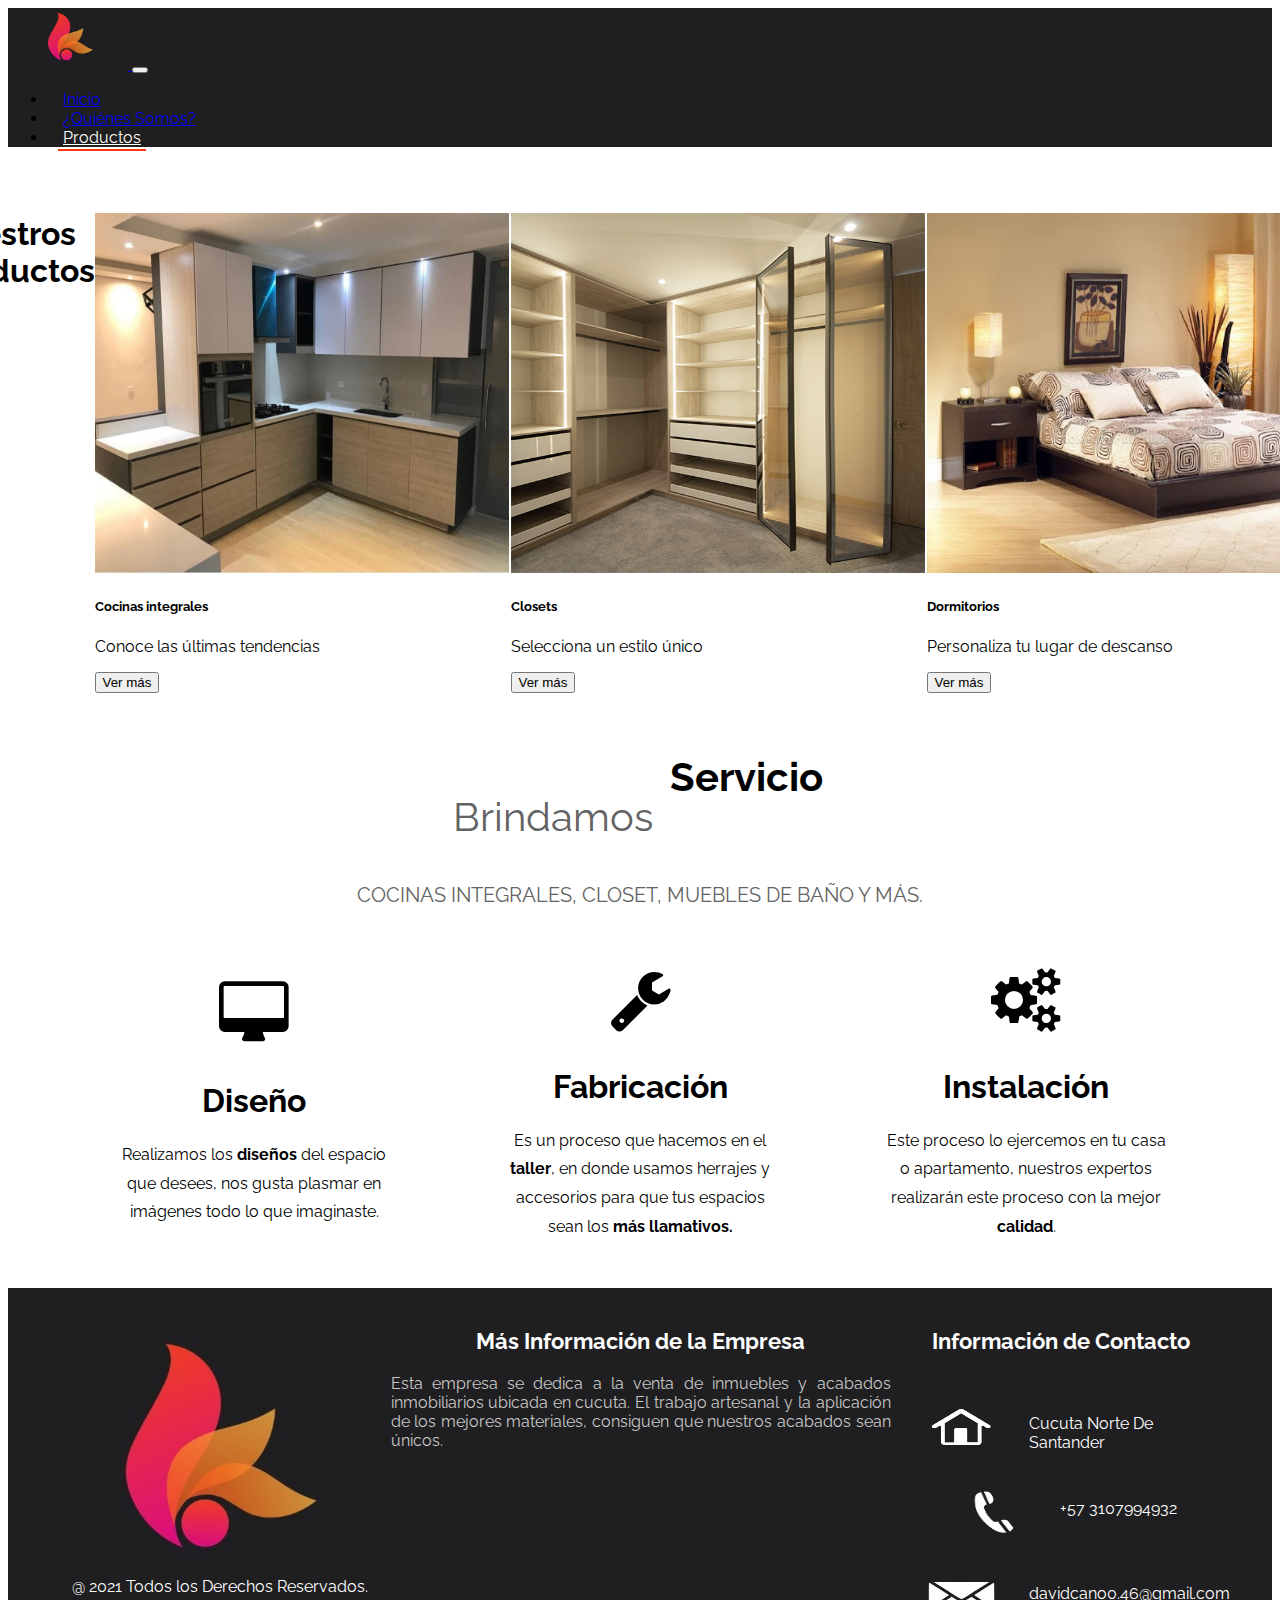
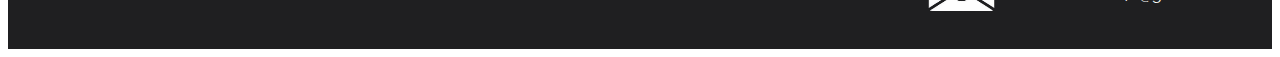
==== productos.html @ 987b0c06 "Se arregla footer y se agrega página de productos" ====
<!doctype html>
<html lang="en">

<head>
    <!-- Required meta tags -->
    <meta charset="utf-8">
    <meta name="viewport" content="width=device-width, initial-scale=1">

    <!-- Bootstrap CSS -->
    <link href="https://cdn.jsdelivr.net/npm/bootstrap@5.1.1/dist/css/bootstrap.min.css" rel="stylesheet" integrity="sha384-F3w7mX95PdgyTmZZMECAngseQB83DfGTowi0iMjiWaeVhAn4FJkqJByhZMI3AhiU" crossorigin="anonymous">

    <title>Productos</title>
    <link href="https://fonts.googleapis.com/css2?family=Raleway:wght@100;300;600;700;800&display=swap" rel="stylesheet">
    <link rel="stylesheet" href="https://cdnjs.cloudflare.com/ajax/libs/font-awesome/4.7.0/css/font-awesome.min.css">
    <link rel="stylesheet" href="estilos1.css">
</head>

<body>
    <!--Header-->
    <nav class="navbar navbar-expand-lg navbar-dark bg-dark2">
        <div class="container-fluid">
            <a class="navbar-brand" href="#">
                <img src="./imagenes_proyecto/logo_pagina.jpg" alt="Decoraciones S.A Logo">
            </a>
            <button class="navbar-toggler" type="button" data-bs-toggle="collapse" data-bs-target="#navbarSupportedContent" aria-controls="navbarSupportedContent" aria-expanded="false" aria-label="Toggle navigation">
                <span class="navbar-toggler-icon"></span>
            </button>
            <div class="collapse navbar-collapse" id="navbarSupportedContent">
                <ul class="navbar-nav me-auto mb-2 mb-lg-0">
                    <li class="nav-item">
                        <a class="nav-link" aria-current="page" href="index.html">Inicio</a>
                    </li>
                    <li class="nav-item">
                        <a class="nav-link" aria-current="page" href="quienesosmos.html">¿Quiénes Somos?</a>
                    </li>
                    <li class="nav-item">
                        <a class="nav-link active" aria-current="page" href="productos.html">Productos</a>
                    </li>
                </ul>
            </div>
        </div>
    </nav>

    <!--Slider-->

    <main id="main">
        <div class="container">
            <div class="row text-center">
                <div>
                    <h1>Nuestros productos</h1>
                </div>
                <div class="col">
                    <div class="card" style="width: 26rem" ;>
                        <img id="imagen_producto_1" src="./imagenes_proyecto/product_1.jpg" class="card-img-top" alt="...">
                        <div class="card-body">
                            <h5 class="card-title">Cocinas integrales</h5>
                            <p class="card-text">Conoce las últimas tendencias</p>
                            <button type="button" class="btn btn-primary">Ver más</button>
                        </div>
                    </div>

                </div>

                <div class="col">
                    <div class="card" style="width: 26rem;">
                        <img id="imagen_producto_2" src="./imagenes_proyecto/product_2.jpg" class="card-img-top" alt="...">
                        <div class="card-body">
                            <h5 class="card-title">Closets</h5>
                            <p class="card-text">Selecciona un estilo único</p>
                            <button type="button" class="btn btn-primary">Ver más</button>
                        </div>
                    </div>
                </div>

                <div class="col">
                    <div class="card" style="width: 26rem;">
                        <img id="imagen_producto_3" src="./imagenes_proyecto/product_3.jpg" class="card-img-top" alt="...">
                        <div class="card-body">
                            <h5 class="card-title">Dormitorios</h5>
                            <p class="card-text">Personaliza tu lugar de descanso</p>
                            <button type="button" class="btn btn-primary">Ver más</button>
                        </div>
                    </div>
                </div>

            </div>
        </div>
    </main>

    <!--Servicios-->
    <div id="titulo-servicios" class="container">
        <div class="titulo-dinamico ">
            <p>Brindamos</p>
            <b>
                <div class="dinamico">
                    Servicio<br />
                    Calidad<br />
                    Garantía
                </div>
            </b> <br>
        </div>
        <p class="productos">Cocinas integrales, closet, muebles de baño y más.</p>
    </div>


    <div id="servicios" class="container">
        <div class="card-p">
            <i class="fa fa-desktop" style="font-size:65px"></i>
            <h1>Diseño</h1>
            <p>Realizamos los <b>diseños</b> del espacio que desees, nos gusta plasmar en imágenes todo lo que imaginaste.</p>
        </div>
        <div class="card-p">
            <i class="fa fa-wrench" style="font-size:65px"></i>
            <h1>Fabricación</h1>
            <p>Es un proceso que hacemos en el <b>taller</b>, en donde usamos herrajes y accesorios para que tus espacios sean los <b>más llamativos.</b> </p>
        </div>
        <div class="card-p">
            <i class="fa fa-cogs" style="font-size:65px"></i>
            <h1>Instalación</h1>
            <p>Este proceso lo ejercemos en tu casa o apartamento, nuestros expertos realizarán este proceso con la mejor <b>calidad</b>. </p>
        </div>
    </div>




    <script src="https://cdn.jsdelivr.net/npm/bootstrap@5.1.1/dist/js/bootstrap.bundle.min.js" integrity="sha384-/bQdsTh/da6pkI1MST/rWKFNjaCP5gBSY4sEBT38Q/9RBh9AH40zEOg7Hlq2THRZ" crossorigin="anonymous"></script>


</body>

</html>
<!doctype html>
<html lang="en">

<head>
    <meta charset="utf-8">
    <title>footer</title>
</head>

<body>

    <footer>
        <div class="container-footer-all">
            <div class="container-body">
                <div class="colum1">
                    <div class="row1">
                        <img width="200px" src="./imagenes_proyecto/logo_pagina2.jpg" />
                    </div> <br>
                    <div class="container_footer">
                        <div class="copyright">
                            @ 2021 Todos los Derechos Reservados.
                        </div>

                    </div>
                </div>

                <div class="colum2">

                    <h1>Más Información de la Empresa</h1>
                    <p>
                        Esta empresa se dedica a la venta de inmuebles y acabados inmobiliarios ubicada en cucuta. El trabajo artesanal y la aplicación de los mejores materiales, consiguen que nuestros acabados sean únicos.
                    </p>

                </div>
                <div class="colum3">
                    <h1>Información de Contacto</h1>
                    <div class="row">
                        <img src="./imagenes_proyecto/icon_vivienda.jpg" />
                        <label>Cucuta Norte De Santander</label>
                    </div>

                    <div class="row">
                        <img src="./imagenes_proyecto/icon_telefono.jpg" />
                        <label>+57 3107994932</label>
                    </div>

                    <div class="row">
                        <img src="./imagenes_proyecto/icon_correo.jpg" />
                        <label>davidcano0.46@gmail.com</label>
                    </div>

                </div>

            </div>

    </footer>

</body>

</html>
---- estilos1.css ----
/*
.container {
    background-color: blueviolet;

}

.row{
    border: 20px solid black;
}*/

body {
    font-family: 'Raleway', sans-serif;
}

#footer {
    background-color: #273b47;
}

#footer a {
    color: #fff;
    text-decoration: none;
}

.container-fluid img {
    width: 120px;
}

.img-slider {
    filter: brightness(0.5);
}

.bg-dark2 {
    --bs-bg-opacity: 1;
    background-color: #1f1f1f;
}

.navbar-dark .navbar-nav .nav-link {
    /* border-top: 2px solid transparent; */
    border-bottom: 2px solid transparent;
    transition: 0.5s ease-out;
    padding: 2px 5px;
    margin: 0px 10px;
}

.navbar-dark .navbar-nav .nav-link.active,
.navbar-dark .navbar-nav .show>.nav-link,
.navbar-dark .navbar-nav .nav-link:hover {
    color: #fff;
    /* border-top: 2px solid #ff3717; */
    border-bottom: 2px solid #ff3717;
}

.btn-outline-white {
    border: 1px solid white;
    color: white;
    transition: 0.5s;
    margin-bottom: 20px;
}

.btn-outline-white:hover {
    color: white;
    background-color: #1f1f1fb5;
}

.btn:focus {
    box-shadow: none;
}

.container {
    padding: 30px 0px;
}

#servicios {
    display: flex;
    justify-content: space-evenly;
    align-items: center;
    flex-wrap: wrap;
}

.card-p {
    width: 280px;
    text-align: center;
}

.card-p i {
    padding-bottom: 15px;
}

.card-p p {
    line-height: 180%;
}

.titulo-dinamico {
    font-size: 40px;
    text-align: center;
    display: flex;
    justify-content: center;
    flex-wrap: wrap;
    align-content: center;
    color: rgb(99, 99, 99);
}

#titulo-servicios .productos {
    font-size: 20px;
    text-align: center;
    color: rgb(99, 99, 99);
    margin: 0px;
    text-transform: uppercase;
}

.titulo-dinamico p {
    height: 50px;
    text-align: center;
    float: left;
    margin-right: 0.3em;
}

.titulo-dinamico b {
    float: left;
    overflow: hidden;
    position: relative;
    height: 50px;
}

.titulo-dinamico .dinamico {
    display: inline-block;
    color: #000000;
    position: relative;
    white-space: nowrap;
    top: 0;
    left: 0;
    /*animation*/
    -webkit-animation: move 4s;
    animation: move 4s;
    /*animation-iteration-count*/
    -webkit-animation-iteration-count: infinite;
    animation-iteration-count: infinite;
    /*animation-delay*/
}

@keyframes move {
    0% {
        top: 0px;
    }
    20% {
        top: -60px;
    }
    40% {
        top: -120px;
    }
}


/*footer*/

footer {
    width: 100%;
    background: #1F1F21;
    color: white;
}

.container-footer-all {
    width: 100%;
    max-width: 1200px;
    margin: auto;
}

.container-body {
    display: flex;
    flex-wrap: wrap;
    justify-content: space-around;
    align-content: center;
    padding: 20px;
}

.colum1 {
    max-width: 500px;
    display: flex;
    flex-direction: column;
    align-items: center;
    justify-content: center;
    align-content: center;
}

.colum1.row img {
    width: 1400px;
    height: 900px;
}

.colum2 {
    max-width: 500px;
    font-size: 22px;
}

.colum2 h1,
.colum2 h1,
.colum3 h1 {
    font-size: 22px;
    margin: 20px 0px;
    text-align: center;
}

.colum2 p {
    font-size: 16px;
    color: #C7C7C7;
    text-align: justify;
}

.colum3 {
    max-width: 500px;
}

.row {
    display: flex;
    justify-content: center;
    align-content: center;
}

.row1 {
    display: flex;
    align-content: center;
    justify-content: center;
}

.row img {
    margin-top: 20px;
    width: 95px;
    height: 65px;
}

.row label {
    margin-top: 40px;
    margin-left: 20px;
    max-width: 180px;
}

#imagen_producto_1 {
    width: 414px;
    height: 360px;
}

#imagen_producto_2 {
    width: 414px;
    height: 360px;
}

#imagen_producto_3 {
    width: 414px;
    height: 360px;
}

@media screen and (max-width: 1210px) {
    .container-body {
        flex-direction: column;
    }
}
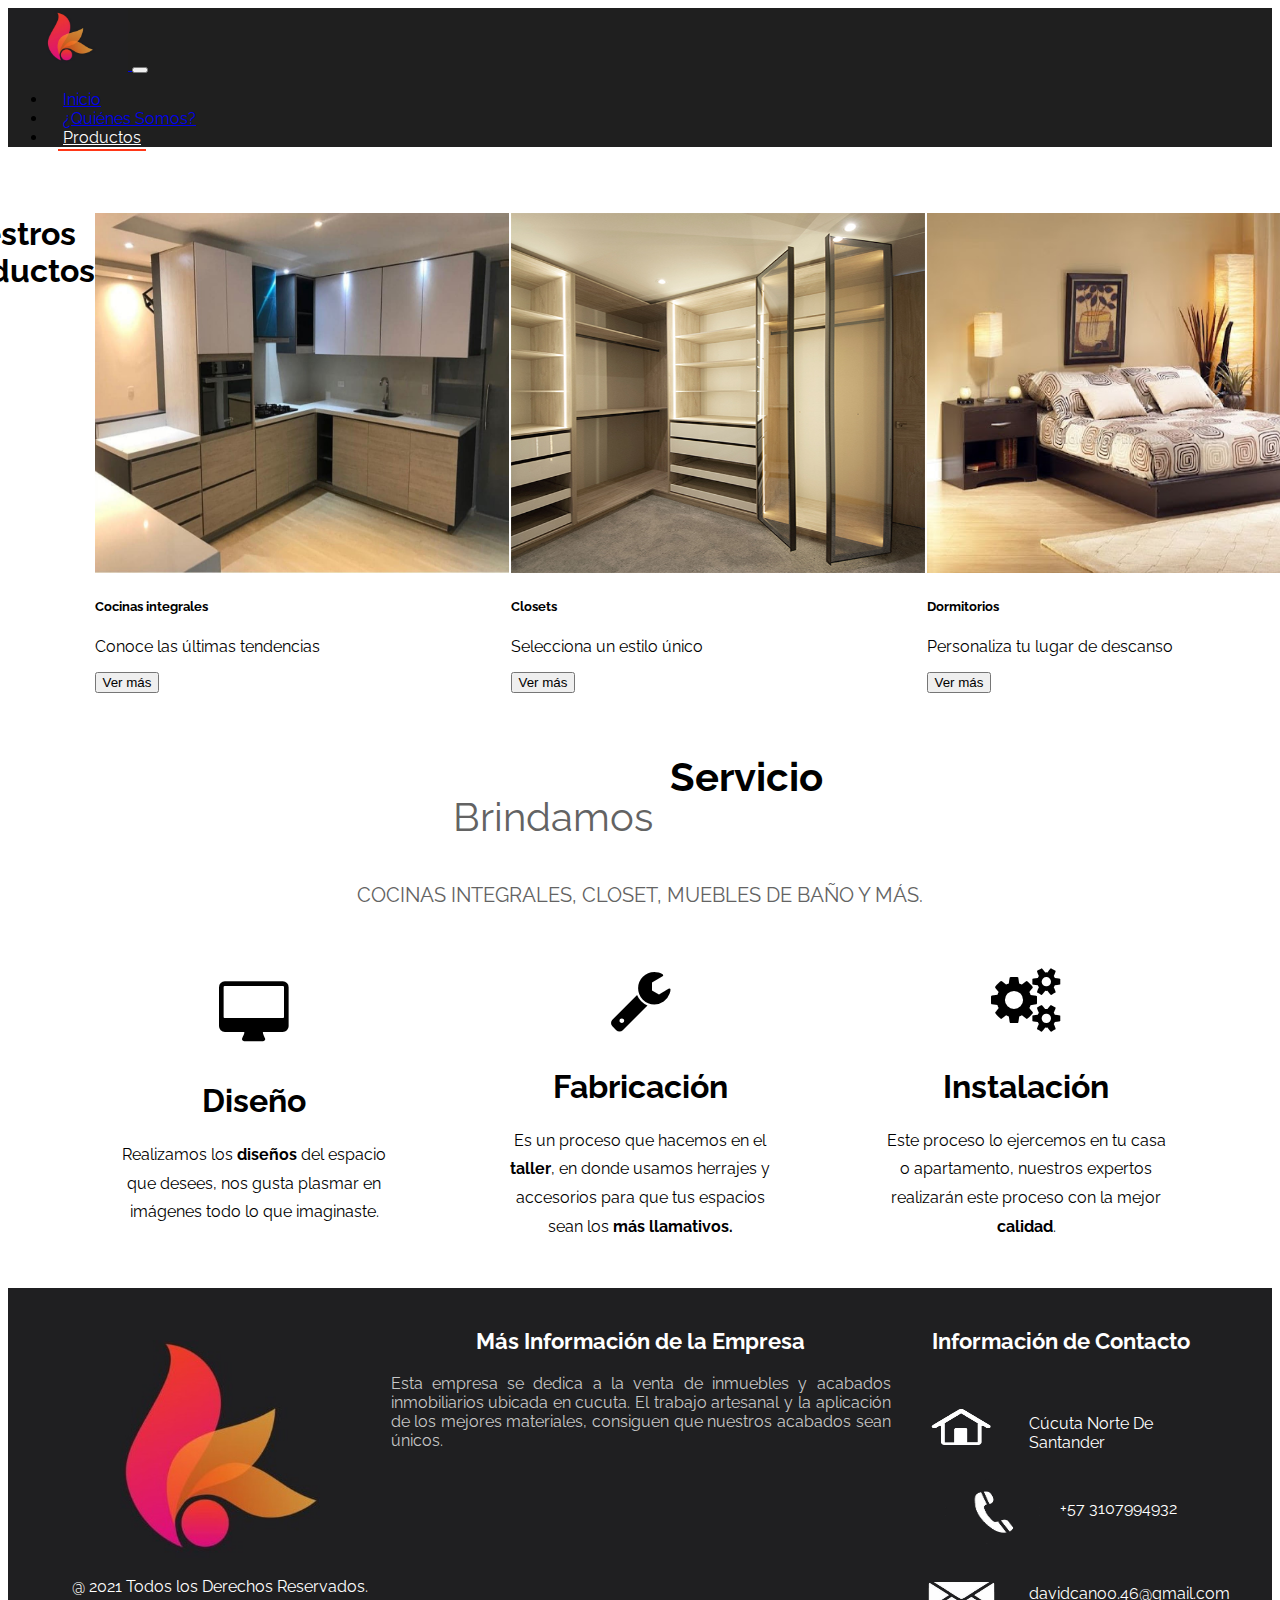
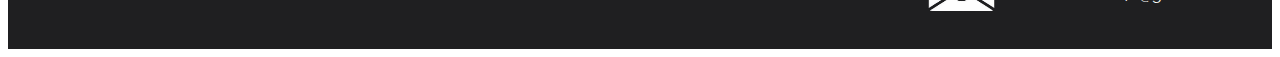
==== commit 62d9de97: "Creación de enlaces a logo" ====
--- a/productos.html
+++ b/productos.html
@@ -8,7 +8,7 @@
 
     <!-- Bootstrap CSS -->
     <link href="https://cdn.jsdelivr.net/npm/bootstrap@5.1.1/dist/css/bootstrap.min.css" rel="stylesheet" integrity="sha384-F3w7mX95PdgyTmZZMECAngseQB83DfGTowi0iMjiWaeVhAn4FJkqJByhZMI3AhiU" crossorigin="anonymous">
-
+    <script src="https://cdn.jsdelivr.net/npm/bootstrap@5.1.1/dist/js/bootstrap.bundle.min.js" integrity="sha384-/bQdsTh/da6pkI1MST/rWKFNjaCP5gBSY4sEBT38Q/9RBh9AH40zEOg7Hlq2THRZ" crossorigin="anonymous"></script>
     <title>Productos</title>
     <link href="https://fonts.googleapis.com/css2?family=Raleway:wght@100;300;600;700;800&display=swap" rel="stylesheet">
     <link rel="stylesheet" href="https://cdnjs.cloudflare.com/ajax/libs/font-awesome/4.7.0/css/font-awesome.min.css">
@@ -19,7 +19,7 @@
     <!--Header-->
     <nav class="navbar navbar-expand-lg navbar-dark bg-dark2">
         <div class="container-fluid">
-            <a class="navbar-brand" href="#">
+            <a class="navbar-brand" href="index.html">
                 <img src="./imagenes_proyecto/logo_pagina.jpg" alt="Decoraciones S.A Logo">
             </a>
             <button class="navbar-toggler" type="button" data-bs-toggle="collapse" data-bs-target="#navbarSupportedContent" aria-controls="navbarSupportedContent" aria-expanded="false" aria-label="Toggle navigation">
@@ -121,25 +121,6 @@
         </div>
     </div>
 
-
-
-
-    <script src="https://cdn.jsdelivr.net/npm/bootstrap@5.1.1/dist/js/bootstrap.bundle.min.js" integrity="sha384-/bQdsTh/da6pkI1MST/rWKFNjaCP5gBSY4sEBT38Q/9RBh9AH40zEOg7Hlq2THRZ" crossorigin="anonymous"></script>
-
-
-</body>
-
-</html>
-<!doctype html>
-<html lang="en">
-
-<head>
-    <meta charset="utf-8">
-    <title>footer</title>
-</head>
-
-<body>
-
     <footer>
         <div class="container-footer-all">
             <div class="container-body">
@@ -167,7 +148,7 @@
                     <h1>Información de Contacto</h1>
                     <div class="row">
                         <img src="./imagenes_proyecto/icon_vivienda.jpg" />
-                        <label>Cucuta Norte De Santander</label>
+                        <label>Cúcuta Norte De Santander</label>
                     </div>
 
                     <div class="row">
